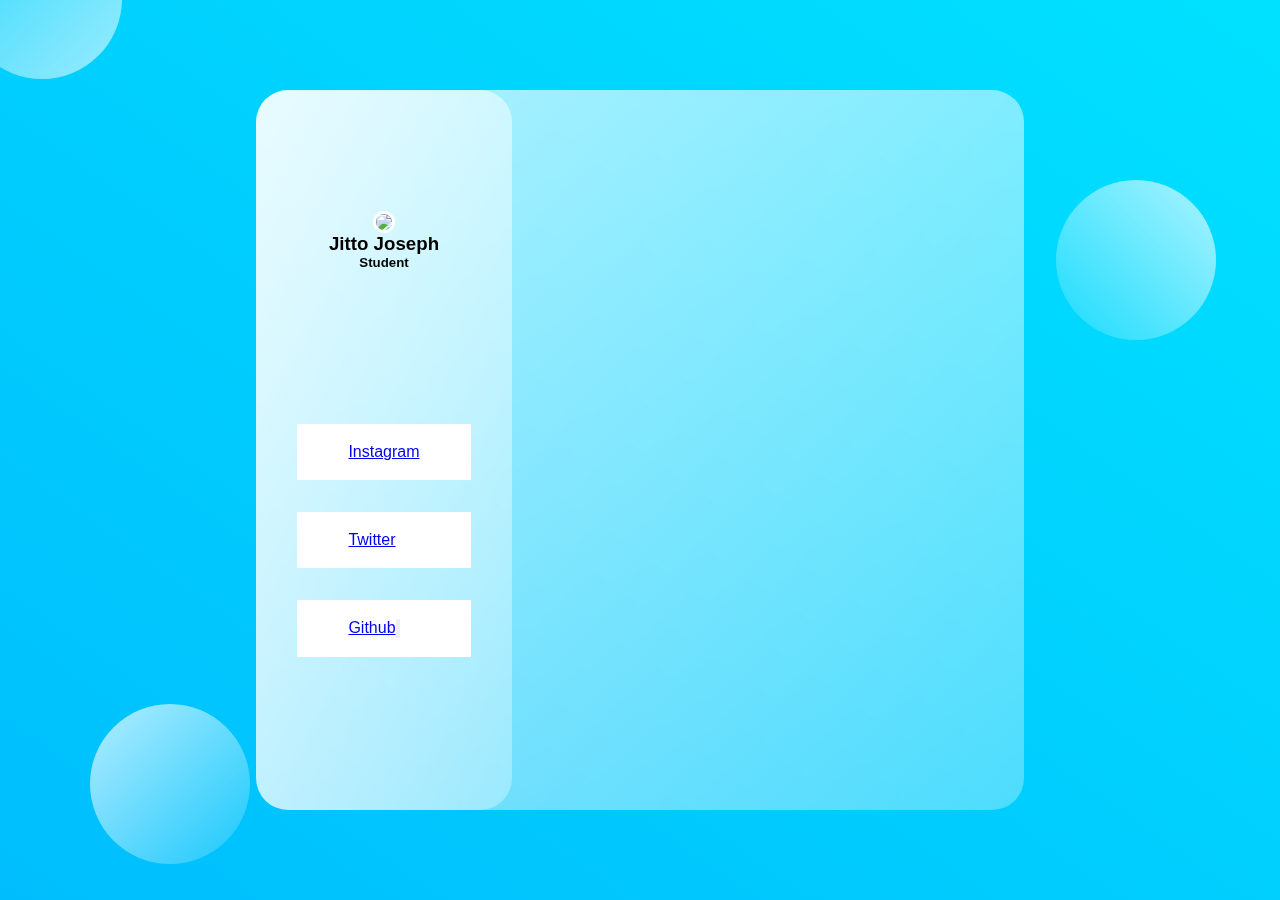
==== index2.html @ 93a4c607 "Add files via upload" ====
<html>
	<head>
		<title>Homepage</title>
		<link rel=stylesheet href="style1.css">
	</head>
	<body>
		<main>
			<section class="glass">
				<div class="dashboard">
					<div class="user">
						<img src="images/passportSize.jpg" class="profilepic">
						<h3>Jitto Joseph</h3>
						<h5>Student</h5>
					</div>
					<div class="links">
						<div class="link">
							<a href="https://www.instagram.com/jitto_joseph1" target="_blank">Instagram</a>
						</div>
						<div class="link">
							<a href="https://www.twitter.com/JittoJoseph17" target="_blank">Twitter</a>
						</div>
						<div class="link">
							<a href="https://www.github.com/JittoJoseph" target="_blank">Github</a>
							<input type="button" onclick="https://www.github.com/JittoJoseph" label="github">
						</div>
					</div>
				</div>
				<div class="status">

				</div>
			</section>
		</main>
		<div class="circle1"></div>
		<div class="circle2"></div>
		<div class="circle3"></div>
	</body>
</html>
---- style1.css ----
* {
    margin: 0;
    padding: 0;
    overflow: hidden;
    font-family: "caveat", Arial, Helvetica, sans-serif;
}
main {
    min-height: 100vh;
    background: linear-gradient(to top right, rgb(0, 190, 253), rgb(0, 225, 255));
    display: flex;
    align-items: center;
    justify-content: center;

}

.glass {
    background: white;
    min-height: 80vh;
    width: 60%;
    background: linear-gradient(
      to right bottom,
      rgba(255, 255, 255, 0.7),
      rgba(255, 255, 255, 0.3)
    );
    border-radius: 2rem;
    z-index: 2;
    backdrop-filter: blur(2rem);
    display: flex;
  }

.circle1, .circle2, .circle3 {
    background: white;
    height: 10rem;
    width: 10rem;
    position: absolute;     
    z-index: 2;
    border-radius: 50%;
}

.circle1{
    top: -9%;
    left: -3%;
    background: linear-gradient(to left top, rgba(255, 255, 255, 0.6), rgba(255, 255, 255, 0.2));
}
.circle2{
    top: 20%;
    right: 5%;
    background: linear-gradient(to left bottom, rgba(255, 255, 255, 0.67), rgba(255, 255, 255, 0.1));
}
.circle3{
    bottom: 4%;
    left: 7%;
    background: linear-gradient(to right bottom, rgba(255, 255, 255, 0.7), rgba(255, 255, 255, 0.1));
}

.dashboard{
	flex: 1;
	display: flex;
	flex-direction: column;
	align-items: center;
	text-align: center;
	justify-content: space-evenly;
	background: linear-gradient(
      to right bottom,
      rgba(255, 255, 255, 0.7),
      rgba(255, 255, 255, 0.3)
    );
    border-radius: 2rem;
}
.status{
	flex: 2;
}
.user{
	display: flex;
	align-items: center;
	flex-direction: column;
}

.profilepic{
	max-width: 40%;
	border-radius: 50%;
	border:3px solid white;
}

.link{
	display: flex;
	margin: 2rem 0rem;
	padding: 1rem 3rem;
	align-items: center;
	text-align: center;
	align-items: center;
	border: 3px solid white;
	background: white;
}
link:hover{
	background: #4CF3F2;
}
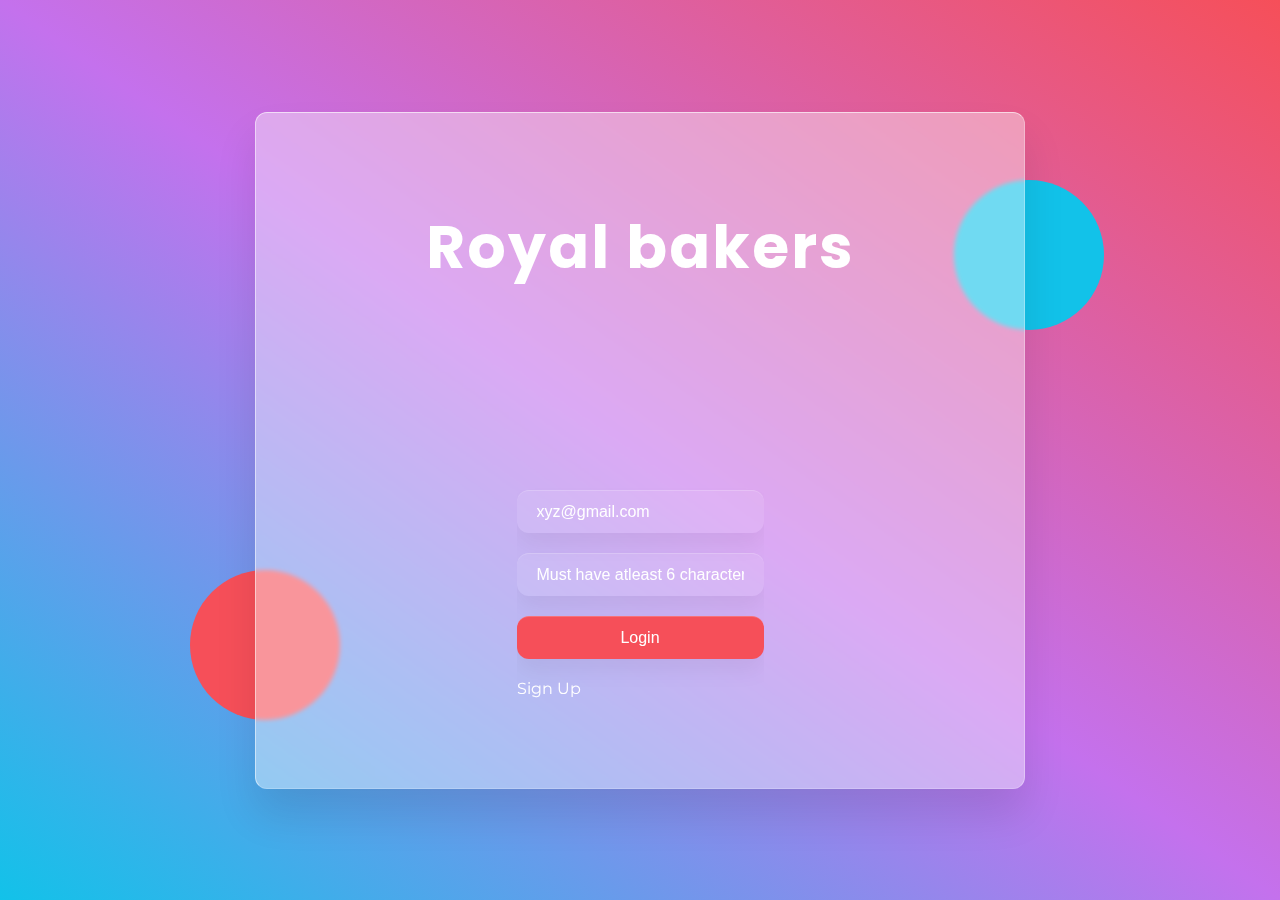
==== commit 6a78f09e: "Add files via upload" ====
--- a/index2.html
+++ b/index2.html
@@ -1,37 +1,24 @@
 <html>
 	<head>
-		<title>Homepage</title>
-		<link rel=stylesheet href="style1.css">
+		<title>Landing page</title>
+		<link rel="stylesheet" href="style1.css">
 	</head>
 	<body>
+		<div class="background"></div>
 		<main>
-			<section class="glass">
-				<div class="dashboard">
-					<div class="user">
-						<img src="images/passportSize.jpg" class="profilepic">
-						<h3>Jitto Joseph</h3>
-						<h5>Student</h5>
-					</div>
-					<div class="links">
-						<div class="link">
-							<a href="https://www.instagram.com/jitto_joseph1" target="_blank">Instagram</a>
-						</div>
-						<div class="link">
-							<a href="https://www.twitter.com/JittoJoseph17" target="_blank">Twitter</a>
-						</div>
-						<div class="link">
-							<a href="https://www.github.com/JittoJoseph" target="_blank">Github</a>
-							<input type="button" onclick="https://www.github.com/JittoJoseph" label="github">
-						</div>
-					</div>
+			<div class="circle circle1"></div>
+			<div class="circle circle2"></div>
+			<div class="glass">
+				<h1>Royal bakers</h1>
+				<form> 
+				<input type="text" placeholder="xyz@gmail.com" />
+				<input type="password" placeholder="Must have atleast 6 characters" />
+				<button type="submit">Login</button>
+				<div class="forgot-signup">
+				<a href="#" >Sign Up</a>
 				</div>
-				<div class="status">
-
-				</div>
-			</section>
+				</form>
+			</div>
 		</main>
-		<div class="circle1"></div>
-		<div class="circle2"></div>
-		<div class="circle3"></div>
 	</body>
 </html>
--- a/style1.css
+++ b/style1.css
@@ -1,97 +1,125 @@
+@import url('https://fonts.googleapis.com/css2?family=Montserrat:wght@300&family=Poppins:wght@800&display=swap');
+
 * {
-    margin: 0;
-    padding: 0;
-    overflow: hidden;
-    font-family: "caveat", Arial, Helvetica, sans-serif;
+	margin: 0;
+	padding: 0;
+	overflow: hidden;
 }
+
+.background {
+	position: absolute;
+	height: 100%;
+	width: 100%;
+	background: linear-gradient(to right top, #12c2e9, #c471ed, #f64f59);
+	z-index: 2;
+}
+
 main {
-    min-height: 100vh;
-    background: linear-gradient(to top right, rgb(0, 190, 253), rgb(0, 225, 255));
-    display: flex;
-    align-items: center;
-    justify-content: center;
-
+	display: grid;
+    place-items: center;
+    height: 100%;
 }
 
 .glass {
-    background: white;
-    min-height: 80vh;
-    width: 60%;
-    background: linear-gradient(
-      to right bottom,
-      rgba(255, 255, 255, 0.7),
-      rgba(255, 255, 255, 0.3)
-    );
-    border-radius: 2rem;
-    z-index: 2;
-    backdrop-filter: blur(2rem);
-    display: flex;
-  }
-
-.circle1, .circle2, .circle3 {
-    background: white;
-    height: 10rem;
-    width: 10rem;
-    position: absolute;     
-    z-index: 2;
-    border-radius: 50%;
+	height: 75%;
+	width: 60%;
+	z-index: 4;
+	background: rgba(255, 255, 255, 0.4);
+	border-top: 1px solid rgba(255, 255, 255, 0.6);
+	border-left: 1px solid rgba(255, 255, 255, 0.5);
+	border-right: 1px solid rgba(255, 255, 255, 0.3);
+	border-bottom: 1px solid rgba(255, 255, 255, 0.2);
+	border-radius: 12px;
+	box-shadow: 0 26px 42px rgba(0, 0, 0, 0.1);
+	font-family: 'Montserrat', sans-serif;
+	backdrop-filter: blur(2px);
+	display: grid;
+	place-items: center;
+	color: white;
+	font-size: 70px;
+	
+	
 }
 
-.circle1{
-    top: -9%;
-    left: -3%;
-    background: linear-gradient(to left top, rgba(255, 255, 255, 0.6), rgba(255, 255, 255, 0.2));
-}
-.circle2{
-    top: 20%;
-    right: 5%;
-    background: linear-gradient(to left bottom, rgba(255, 255, 255, 0.67), rgba(255, 255, 255, 0.1));
-}
-.circle3{
-    bottom: 4%;
-    left: 7%;
-    background: linear-gradient(to right bottom, rgba(255, 255, 255, 0.7), rgba(255, 255, 255, 0.1));
+.circle {
+	z-index: 3;
+	position: absolute;
+	height: 150px;
+	width: 150px;
+	background: black;
+	border-radius: 50%;
+	
 }
 
-.dashboard{
-	flex: 1;
-	display: flex;
-	flex-direction: column;
-	align-items: center;
-	text-align: center;
-	justify-content: space-evenly;
-	background: linear-gradient(
-      to right bottom,
-      rgba(255, 255, 255, 0.7),
-      rgba(255, 255, 255, 0.3)
-    );
-    border-radius: 2rem;
-}
-.status{
-	flex: 2;
-}
-.user{
-	display: flex;
-	align-items: center;
-	flex-direction: column;
+.circle1 {
+	background: #12c2e9;
+	right: 176px;
+	top: 180px;
+	animation: circle1 10s ease-in-out alternate infinite;
 }
 
-.profilepic{
-	max-width: 40%;
-	border-radius: 50%;
-	border:3px solid white;
+@keyframes circle1 {
+  100% {
+    top: 60px;
+  }
 }
 
-.link{
-	display: flex;
-	margin: 2rem 0rem;
-	padding: 1rem 3rem;
-	align-items: center;
-	text-align: center;
-	align-items: center;
-	border: 3px solid white;
-	background: white;
+.circle2 {
+	background: #f64f59;
+	bottom: 180px;
+	left: 190px;
+	animation: circle2 10s ease-in-out alternate infinite;
 }
-link:hover{
-	background: #4CF3F2;
+
+@keyframes circle2 {
+  100% {
+    bottom: 60px;
+  }
 }
+
+h1 {
+	font-family: 'Poppins', sans-serif;
+	font-size: 60px;
+	color: white;
+	letter-spacing: 2px;
+	margin-top: 0;
+}
+
+input, button {
+  font-size: 16px;
+  display: block;
+  box-sizing: border-box;
+  width: 100%;
+  margin: 20px auto;
+  padding: 12px 20px;
+  border: none;
+  background: rgba(255, 255, 255, 0.1);
+  border-radius: 12px;
+  border-top: 1px solid rgba(255, 255, 255, 0.2);
+  box-shadow: 0 13px 21px rgba(0, 0, 0, 0.05);
+}
+
+input:focus {
+  outline: none;
+}
+
+input::placeholder {
+  color: white;
+}
+
+button {
+  cursor: pointer;
+  background: #f64f59;
+  color: white;
+  transition: 0.5s;
+}
+
+button:hover {
+  background: #12c2e9;
+}
+
+a {
+  color: white;
+  text-decoration: none;
+  font-size: 16px;
+}
